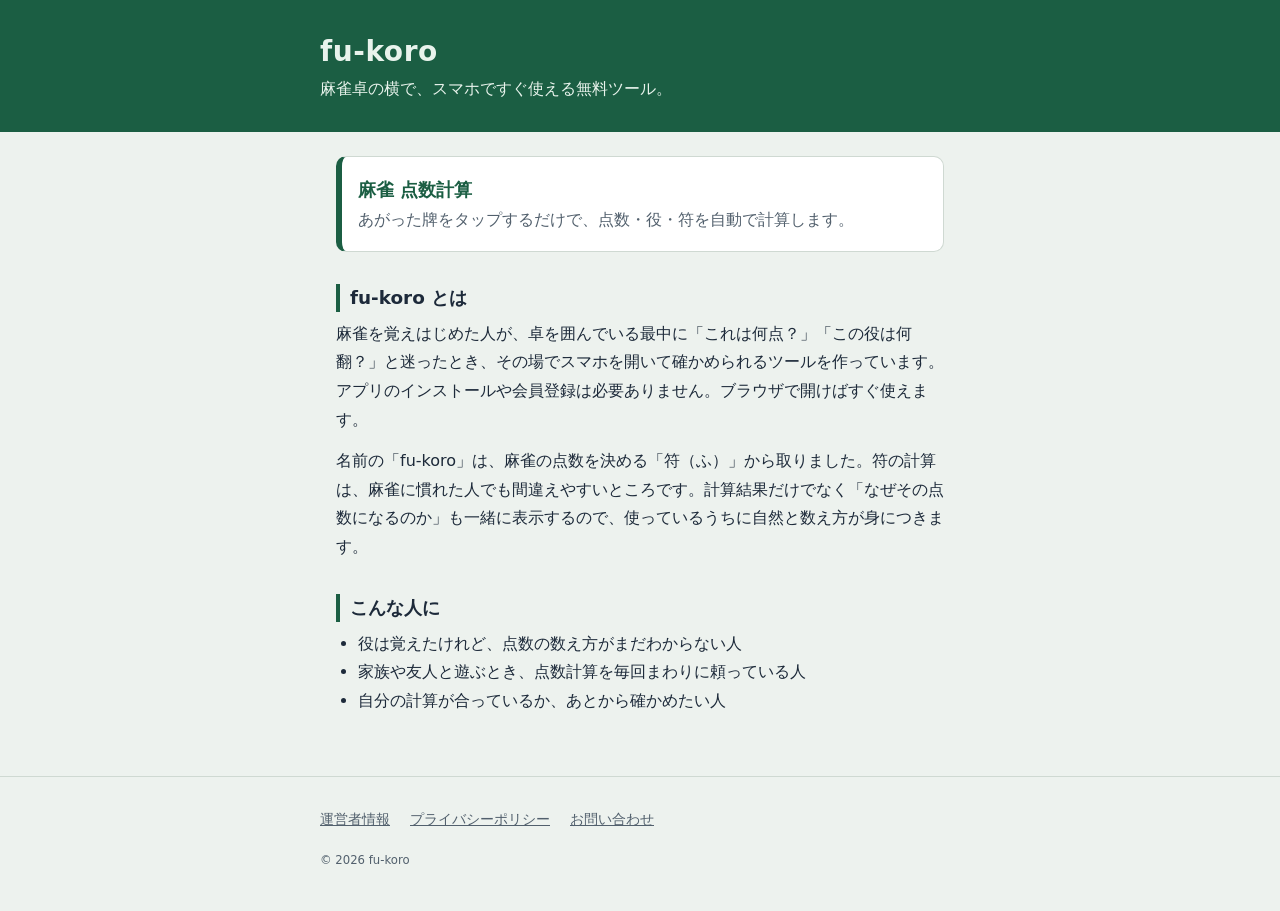
==== index.html @ e478f16e "Add privacy policy, about and contact pages" ====
<!doctype html>
<html lang="ja">
<head>
  <meta charset="utf-8">
  <meta name="viewport" content="width=device-width, initial-scale=1">
  <title>fu-koro｜無料で使える麻雀ツール</title>
  <meta name="description" content="麻雀の点数計算など、麻雀卓の横でスマホからすぐ使える無料ツールをまとめたサイト。登録不要で、覚えきれないルールをその場で確かめられます。">
  <meta name="theme-color" content="#1b5e43">
  <link rel="stylesheet" href="/site.css">
</head>
<body>
  <header class="site-header">
    <h1>fu-koro</h1>
    <p>麻雀卓の横で、スマホですぐ使える無料ツール。</p>
  </header>
  <main>
    <ul class="apps">
      <li>
        <a class="app" href="/mahjong-fu-calculator/">
          <strong>麻雀 点数計算</strong>
          <span>あがった牌をタップするだけで、点数・役・符を自動で計算します。</span>
        </a>
      </li>
    </ul>

    <h2>fu-koro とは</h2>
    <p>
      麻雀を覚えはじめた人が、卓を囲んでいる最中に「これは何点？」「この役は何翻？」と迷ったとき、その場でスマホを開いて確かめられるツールを作っています。アプリのインストールや会員登録は必要ありません。ブラウザで開けばすぐ使えます。
    </p>
    <p>
      名前の「fu-koro」は、麻雀の点数を決める「符（ふ）」から取りました。符の計算は、麻雀に慣れた人でも間違えやすいところです。計算結果だけでなく「なぜその点数になるのか」も一緒に表示するので、使っているうちに自然と数え方が身につきます。
    </p>

    <h2>こんな人に</h2>
    <ul>
      <li>役は覚えたけれど、点数の数え方がまだわからない人</li>
      <li>家族や友人と遊ぶとき、点数計算を毎回まわりに頼っている人</li>
      <li>自分の計算が合っているか、あとから確かめたい人</li>
    </ul>
  </main>
  <footer class="site-footer">
    <ul class="footer-links">
      <li><a href="/about/">運営者情報</a></li>
      <li><a href="/privacy/">プライバシーポリシー</a></li>
      <li><a href="/contact/">お問い合わせ</a></li>
    </ul>
    <small>© 2026 fu-koro</small>
  </footer>
</body>
</html>
---- site.css ----
/* fu-koro.com 直下のページ（トップ・プライバシーポリシーなど）の共通スタイル。色はアプリと揃える */
:root {
  --paper: #edf2ee;
  --surface: #ffffff;
  --ink: #1d2a3a;
  --ink-soft: #52606d;
  --line: #cfd9d2;
  --felt: #1b5e43;
  --felt-ink: #e8f3ec;
  --focus: #dfa637;
  --font-ui: system-ui, -apple-system, "Hiragino Sans", "Noto Sans JP", "Yu Gothic UI", sans-serif;
  --measure: 640px;
}

* { box-sizing: border-box; }

body {
  margin: 0;
  background: var(--paper);
  color: var(--ink);
  font-family: var(--font-ui);
  line-height: 1.8;
}

a { color: var(--felt); }
a:focus-visible { outline: 3px solid var(--focus); outline-offset: 2px; }

.site-header {
  background: var(--felt);
  color: var(--felt-ink);
  padding: 32px 16px 28px;
}

.site-header > * { max-width: var(--measure); margin-inline: auto; }
.site-header h1 { margin-block: 0; font-size: 1.75rem; letter-spacing: 0.02em; line-height: 1.4; }
.site-header p { margin-block: 4px 0; }

/* 下層ページのヘッダー: サイト名は小さく、ページ名を見出しにする */
.site-header.is-sub { padding-block: 16px 24px; }
.site-name { display: inline-block; color: var(--felt-ink); font-weight: 700; text-decoration: none; }
.site-name:hover { text-decoration: underline; }
.site-header.is-sub h1 { margin-top: 12px; font-size: 1.5rem; }

main { max-width: var(--measure); margin: 0 auto; padding: 24px 16px 48px; }

main h2 { margin: 32px 0 8px; font-size: 1.15rem; padding-left: 10px; border-left: 4px solid var(--felt); line-height: 1.5; }
main h2:first-child { margin-top: 0; }
main p, main ul, main ol, main dl { margin: 0 0 12px; }
main ul, main ol { padding-left: 1.4em; }

/* トップのアプリ一覧 */
.apps { list-style: none; margin: 0 0 32px; padding: 0; display: grid; gap: 12px; }
a.app {
  display: block;
  background: var(--surface);
  border: 1px solid var(--line);
  border-left: 6px solid var(--felt);
  border-radius: 10px;
  padding: 16px;
  color: inherit;
  text-decoration: none;
  min-height: 44px;
}
a.app:hover { border-color: var(--felt); }
a.app strong { display: block; font-size: 1.15rem; color: var(--felt); }
a.app span { color: var(--ink-soft); }

/* 運営者情報などの項目と値 */
.facts { display: grid; grid-template-columns: max-content 1fr; gap: 8px 16px; background: var(--surface); border: 1px solid var(--line); border-radius: 10px; padding: 16px; }
.facts dt { font-weight: 700; color: var(--ink-soft); }
.facts dd { margin: 0; }

.note { color: var(--ink-soft); font-size: 0.875rem; }

.button {
  display: inline-grid;
  place-items: center;
  min-height: 48px;
  padding: 0 24px;
  border-radius: 10px;
  background: var(--felt);
  color: var(--felt-ink);
  font-weight: 700;
  text-decoration: none;
}
.button:hover { background: #12452f; }

.site-footer {
  border-top: 1px solid var(--line);
  padding: 20px 16px 40px;
  font-size: 0.875rem;
  color: var(--ink-soft);
}
.site-footer > * { max-width: var(--measure); margin-inline: auto; }
.footer-links { display: flex; flex-wrap: wrap; gap: 0 20px; list-style: none; margin-block: 0 8px; padding: 0; }
.footer-links a { display: inline-block; padding-block: 10px; color: var(--ink-soft); }
.site-footer small { display: block; }

@media (max-width: 420px) {
  .facts { grid-template-columns: 1fr; gap: 0; }
  .facts dd { margin-bottom: 8px; }
}
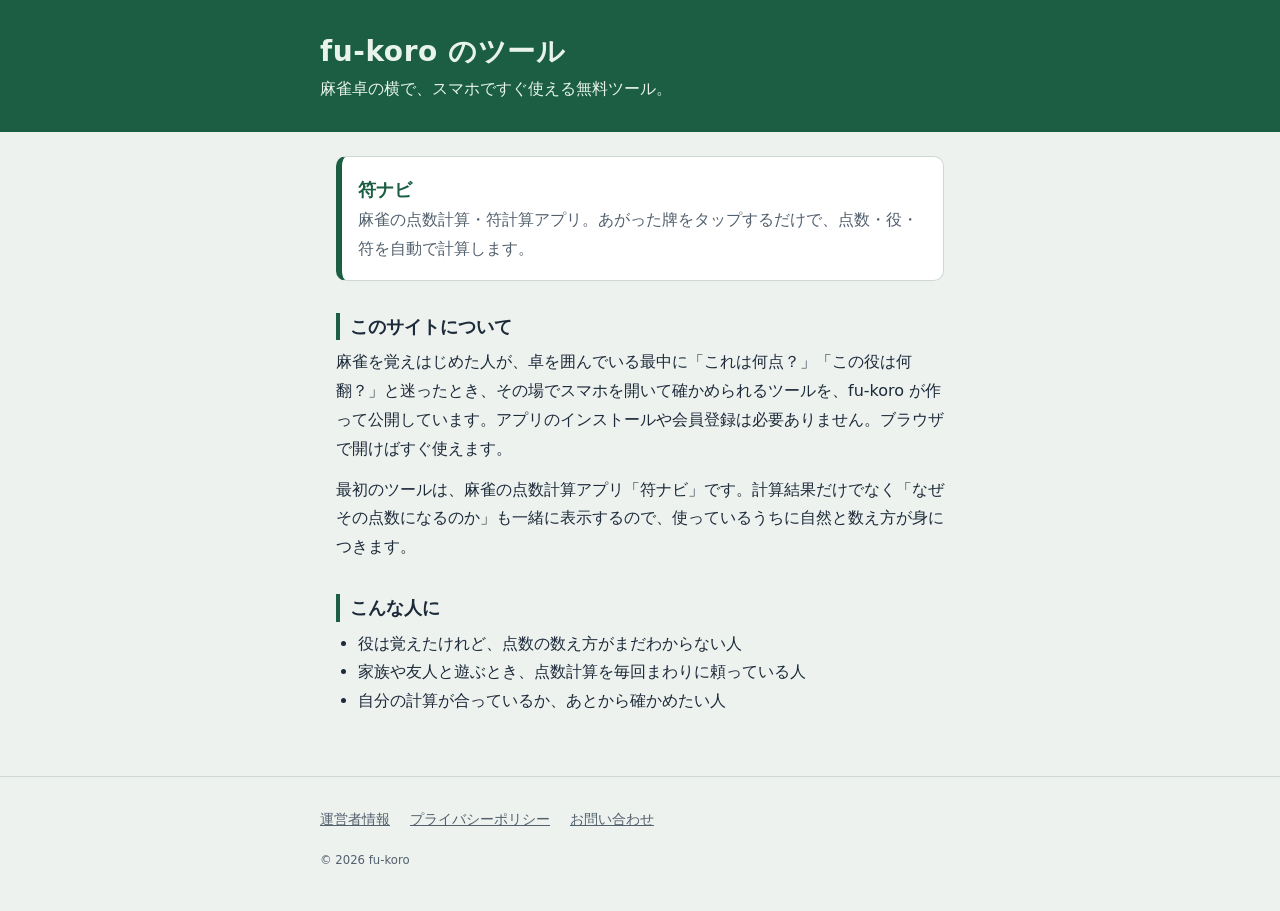
==== commit 510e4169: "Name the site fu-koro のツール and the app 符ナビ" ====
--- a/index.html
+++ b/index.html
@@ -3,32 +3,44 @@
 <head>
   <meta charset="utf-8">
   <meta name="viewport" content="width=device-width, initial-scale=1">
-  <title>fu-koro｜無料で使える麻雀ツール</title>
-  <meta name="description" content="麻雀の点数計算など、麻雀卓の横でスマホからすぐ使える無料ツールをまとめたサイト。登録不要で、覚えきれないルールをその場で確かめられます。">
+  <title>fu-koro のツール｜麻雀卓の横で使える無料ツール</title>
+  <meta name="description" content="fu-koro が作った、麻雀の点数計算など、麻雀卓の横でスマホからすぐ使える無料ツールをまとめたサイト。登録不要で、覚えきれないルールをその場で確かめられます。">
   <meta name="theme-color" content="#1b5e43">
+  <link rel="canonical" href="https://fu-koro.com/">
+  <link rel="icon" href="/favicon.svg" type="image/svg+xml">
+  <link rel="icon" href="/favicon-48.png" sizes="48x48" type="image/png">
+  <link rel="apple-touch-icon" href="/apple-touch-icon.png">
+  <meta property="og:title" content="fu-koro のツール｜麻雀卓の横で使える無料ツール">
+  <meta property="og:description" content="fu-koro が作った、麻雀の点数計算など、麻雀卓の横でスマホからすぐ使える無料ツールをまとめたサイト。登録不要で、覚えきれないルールをその場で確かめられます。">
+  <meta property="og:url" content="https://fu-koro.com/">
+  <meta property="og:type" content="website">
+  <meta property="og:image" content="https://fu-koro.com/ogp.png">
+  <meta property="og:site_name" content="fu-koro のツール">
+  <meta property="og:locale" content="ja_JP">
+  <meta name="twitter:card" content="summary_large_image">
   <link rel="stylesheet" href="/site.css">
 </head>
 <body>
   <header class="site-header">
-    <h1>fu-koro</h1>
+    <h1>fu-koro のツール</h1>
     <p>麻雀卓の横で、スマホですぐ使える無料ツール。</p>
   </header>
   <main>
     <ul class="apps">
       <li>
         <a class="app" href="/mahjong-fu-calculator/">
-          <strong>麻雀 点数計算</strong>
-          <span>あがった牌をタップするだけで、点数・役・符を自動で計算します。</span>
+          <strong>符ナビ</strong>
+          <span>麻雀の点数計算・符計算アプリ。あがった牌をタップするだけで、点数・役・符を自動で計算します。</span>
         </a>
       </li>
     </ul>
 
-    <h2>fu-koro とは</h2>
+    <h2>このサイトについて</h2>
     <p>
-      麻雀を覚えはじめた人が、卓を囲んでいる最中に「これは何点？」「この役は何翻？」と迷ったとき、その場でスマホを開いて確かめられるツールを作っています。アプリのインストールや会員登録は必要ありません。ブラウザで開けばすぐ使えます。
+      麻雀を覚えはじめた人が、卓を囲んでいる最中に「これは何点？」「この役は何翻？」と迷ったとき、その場でスマホを開いて確かめられるツールを、fu-koro が作って公開しています。アプリのインストールや会員登録は必要ありません。ブラウザで開けばすぐ使えます。
     </p>
     <p>
-      名前の「fu-koro」は、麻雀の点数を決める「符（ふ）」から取りました。符の計算は、麻雀に慣れた人でも間違えやすいところです。計算結果だけでなく「なぜその点数になるのか」も一緒に表示するので、使っているうちに自然と数え方が身につきます。
+      最初のツールは、麻雀の点数計算アプリ「符ナビ」です。計算結果だけでなく「なぜその点数になるのか」も一緒に表示するので、使っているうちに自然と数え方が身につきます。
     </p>
 
     <h2>こんな人に</h2>
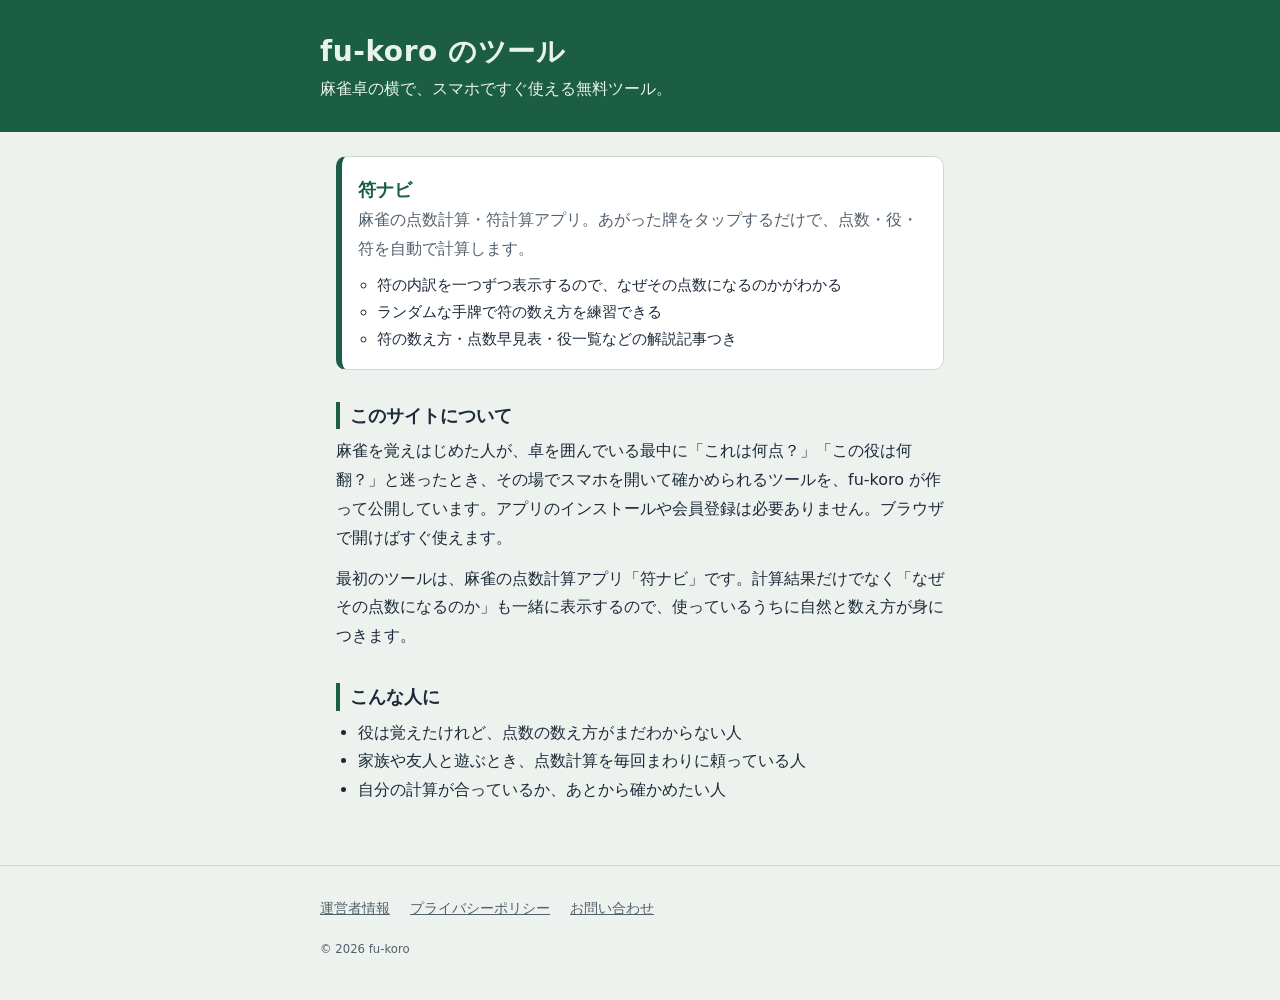
==== commit fe5c858e: "Show what each app offers on the top page" ====
--- a/index.html
+++ b/index.html
@@ -18,6 +18,7 @@
   <meta property="og:site_name" content="fu-koro のツール">
   <meta property="og:locale" content="ja_JP">
   <meta name="twitter:card" content="summary_large_image">
+  <script id="adsbygoogle-script" async src="https://pagead2.googlesyndication.com/pagead/js/adsbygoogle.js?client=ca-pub-4953398950283499" crossorigin="anonymous"></script>
   <link rel="stylesheet" href="/site.css">
 </head>
 <body>
@@ -31,6 +32,11 @@
         <a class="app" href="/mahjong-fu-calculator/">
           <strong>符ナビ</strong>
           <span>麻雀の点数計算・符計算アプリ。あがった牌をタップするだけで、点数・役・符を自動で計算します。</span>
+          <ul class="app-points">
+            <li>符の内訳を一つずつ表示するので、なぜその点数になるのかがわかる</li>
+            <li>ランダムな手牌で符の数え方を練習できる</li>
+            <li>符の数え方・点数早見表・役一覧などの解説記事つき</li>
+          </ul>
         </a>
       </li>
     </ul>
--- a/site.css
+++ b/site.css
@@ -64,6 +64,7 @@
 a.app:hover { border-color: var(--felt); }
 a.app strong { display: block; font-size: 1.15rem; color: var(--felt); }
 a.app span { color: var(--ink-soft); }
+a.app .app-points { margin: 8px 0 0; padding-left: 1.25em; font-size: 0.9375rem; }
 
 /* 運営者情報などの項目と値 */
 .facts { display: grid; grid-template-columns: max-content 1fr; gap: 8px 16px; background: var(--surface); border: 1px solid var(--line); border-radius: 10px; padding: 16px; }
